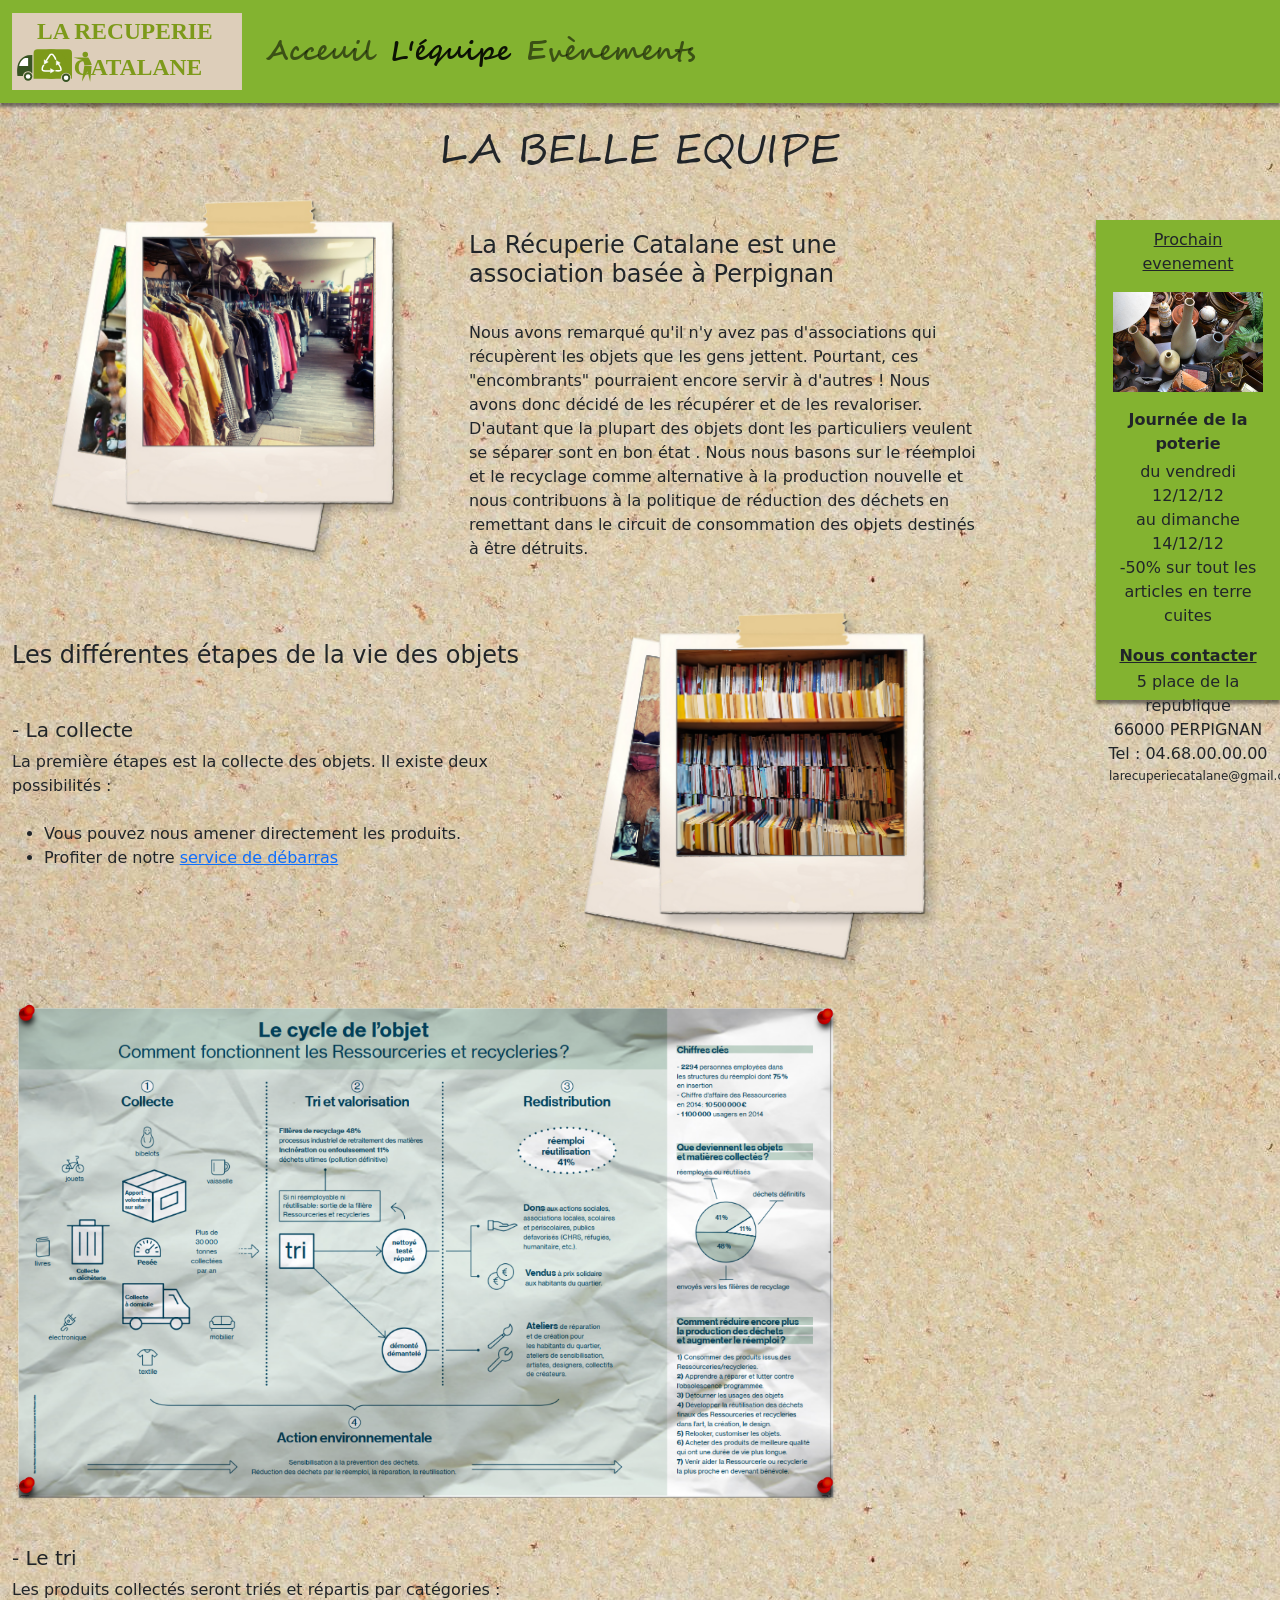
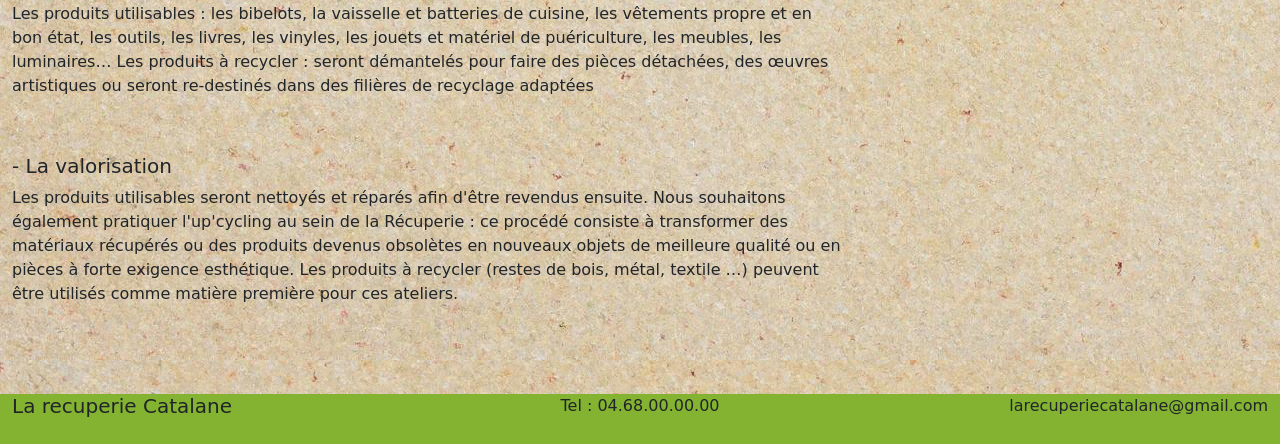
==== equipe.html @ 3400a461 "create new page and link create equipe html add link on navbar" ====
<!DOCTYPE html>
<html>

<head>

    <title>L'équipe</title>
    <meta charset="UTF-8">
    <link href="bootstrap/bootstrap.min.css" rel="stylesheet">
    <link rel="stylesheet" href="style.css">

</head>

<body>

    <nav class="navbar navbar-expand-lg navbar-light">
        <div class="container-fluid">
            <a class="navbar-brand" href="La-recuperie-catalane.html"><img class="logo" src="assets/LOGO.svg"
                    alt="Logo de la récupèrerie catalane"></a>
            <button class="navbar-toggler" type="button" data-bs-toggle="collapse" data-bs-target="#navbarNav"
                aria-controls="navbarNav" aria-expanded="false" aria-label="Toggle navigation">
                <span class="navbar-toggler-icon"></span>
            </button>
            <div class="collapse navbar-collapse" id="navbarNav">
                <ul class="navbar-nav">
                    <li class="nav-item">
                        <a class="nav-link" aria-current="page" href="La-recuperie-catalane.html">Acceuil</a>
                    </li>
                    <li class="nav-item">
                        <a class="nav-link active" href="#">L'équipe</a>
                    </li>
                    <li class="nav-item">
                        <a class="nav-link" href="#">Evènements</a>
                    </li>
                </ul>
            </div>
        </div>
    </nav>

    <div class="container d-flex justify-content-center">
        <div>
            <h1 class="text-center mt-4">LA BELLE EQUIPE</h1>
            <h2 class="text-end"></h2>
        </div>
    </div>

    <div class="container-fluid">
        <div class="row">
            <img style="max-width: 457px ; max-height : 432px;" src="./assets/photo 1.png" alt="vetement">
            <article class=" col-12 col-md-5">
                <br><br>
                <h4>La Récuperie Catalane est une association basée à Perpignan</h3>
                    <p><br>
                        Nous avons remarqué qu'il n'y avez pas d'associations qui récupèrent les objets que les gens
                        jettent.

                        Pourtant, ces "encombrants" pourraient encore servir à d'autres !

                        Nous avons donc décidé de les récupérer et de les revaloriser. D'autant que la plupart des
                        objets dont les
                        particuliers veulent se séparer sont en bon état . Nous nous basons sur le réemploi et le
                        recyclage comme
                        alternative à la production nouvelle et nous contribuons à la politique de réduction des déchets
                        en
                        remettant dans le circuit de consommation des objets destinés à être détruits.
                    </p>
            </article>
        </div>
        <div class="row">

            <article class=" col-12 col-md-5">
                <br><br>
                <h4>Les différentes étapes de la vie des objets</h3>
                    <p><br>
                    <h5>- La collecte</h5>
                    La première étapes est la collecte des objets. Il existe deux possibilités : <br><br>
                    <ul>
                        <li>Vous pouvez nous amener directement les produits.</li>
                        <li>Profiter de notre <a href="">service de débarras</a></li>
                    </ul>
                    </p>
            </article>
            <img style="max-width: 457px ; max-height : 432px;" src="./assets/photo 2.png" alt="livres">
        </div>
        <div class="row">
            <img class="col-12 col-xl-8" src="./assets/poster.png" alt="la vie des objets">
        </div>
        <div class="row">
            <div class="col-12 col-xl-8">
                <p><br>
                <h5>- Le tri</h5>
                Les produits collectés seront triés et répartis par catégories : <br>

                Les produits utilisables : les bibelots, la vaisselle et batteries de cuisine, les vêtements propre et
                en
                bon état, les outils, les livres, les vinyles, les jouets et matériel de puériculture, les meubles, les
                luminaires…
                Les produits à recycler : seront démantelés pour faire des pièces détachées, des œuvres artistiques ou
                seront re-destinés dans des filières de recyclage adaptées
                </p>
            </div>
        </div>
        <div class="row">
            <div class="col-12 col-xl-8">
                <p><br>
                <h5>- La valorisation </h5>
                Les produits utilisables seront nettoyés et réparés afin d'être revendus ensuite.

                Nous souhaitons également pratiquer l'up'cycling au sein de la Récuperie : ce procédé consiste à
                transformer
                des matériaux récupérés ou des produits devenus obsolètes en nouveaux objets de meilleure qualité ou en
                pièces à forte exigence esthétique. Les produits à recycler (restes de bois, métal, textile …) peuvent
                être
                utilisés comme matière première pour ces ateliers.
                </p>
            </div>
        </div>
    </div>


    <aside class="container contact-bar d-none d-xl-block">
        <article>
            <p style="padding-top: 8px; text-decoration: underline;">
                Prochain evenement</p>
            <img src="./assets/vase.jpg" alt="vases">
            <p>
            <p style="margin-bottom: 4px;font-weight: bold;">Journée de la poterie</p>
            du vendredi 12/12/12 <br>
            au dimanche 14/12/12 <br>
            -50% sur tout les articles en terre cuites</p>
        </article>
        <p>
        <p style="font-weight: bold;text-decoration: underline;margin-bottom: 2px;">Nous contacter</p>
        5 place de la republique <br>
        66000 PERPIGNAN <br>
        Tel : 04.68.00.00.00 <br>
        <p style="margin :1px; font-size: 0.75em;">larecuperiecatalane@gmail.com</p>
        </p>
    </aside>
    <br> <br> <br>


    <footer class="container-fluid">
        <div class="d-flex justify-content-between">
        <div class="col"><h5>La recuperie Catalane</h5></div>
        <div class="col text-center"><p>Tel : 04.68.00.00.00</p></div>
        <div class="col text-end"><p>larecuperiecatalane@gmail.com</p></div>
        </div>
    </footer>

</body>

<script src="jquery-3.4.1.min.js"></script>
<script src="bootstrap/bootstrap.bundle.min.js"></script>
<script src="script.js"></script>

</html>
---- style.css ----
body{
    background-image: url("./assets/paper-bg.jpg") ;
}

nav.navbar{
    background-color: #83B330;
    box-shadow: 0 4px 3px 0 rgba(0, 0, 0, 0.479);
    border: black;
    font-family: SegoeScript, serif;
    font-weight: bold;
    font-size: 1.7rem;
    padding-right: 40px;
}

h1, h2{
    font-family: SegoeScript, serif;
}

nav a{
    color: black;    

}

.logo{
    width: 230px;
}

.contact-bar{
    width: 184px;
    height: 480px;
    position: fixed;
    right: 0px;
    top: 220px;
    background-color: #83B330;
    box-shadow: 0 4px 3px 0 rgba(0, 0, 0, 0.479);
    text-align: center;
}

.contact-bar img{
    width: 150px;
}

footer{
    background-color: #83B330;
    height: 50px;
    box-shadow: 0 4px 3px 0 rgba(0, 0, 0, 0.479);
}

@font-face {
    font-family: SegoeScript;
    src: url("./fonts/segoesc.ttf");
    font-weight: normal;
}

@font-face {
    font-family: SegoeScript;
    src: url("./fonts/segoescb.ttf");
    font-weight: bold;
}
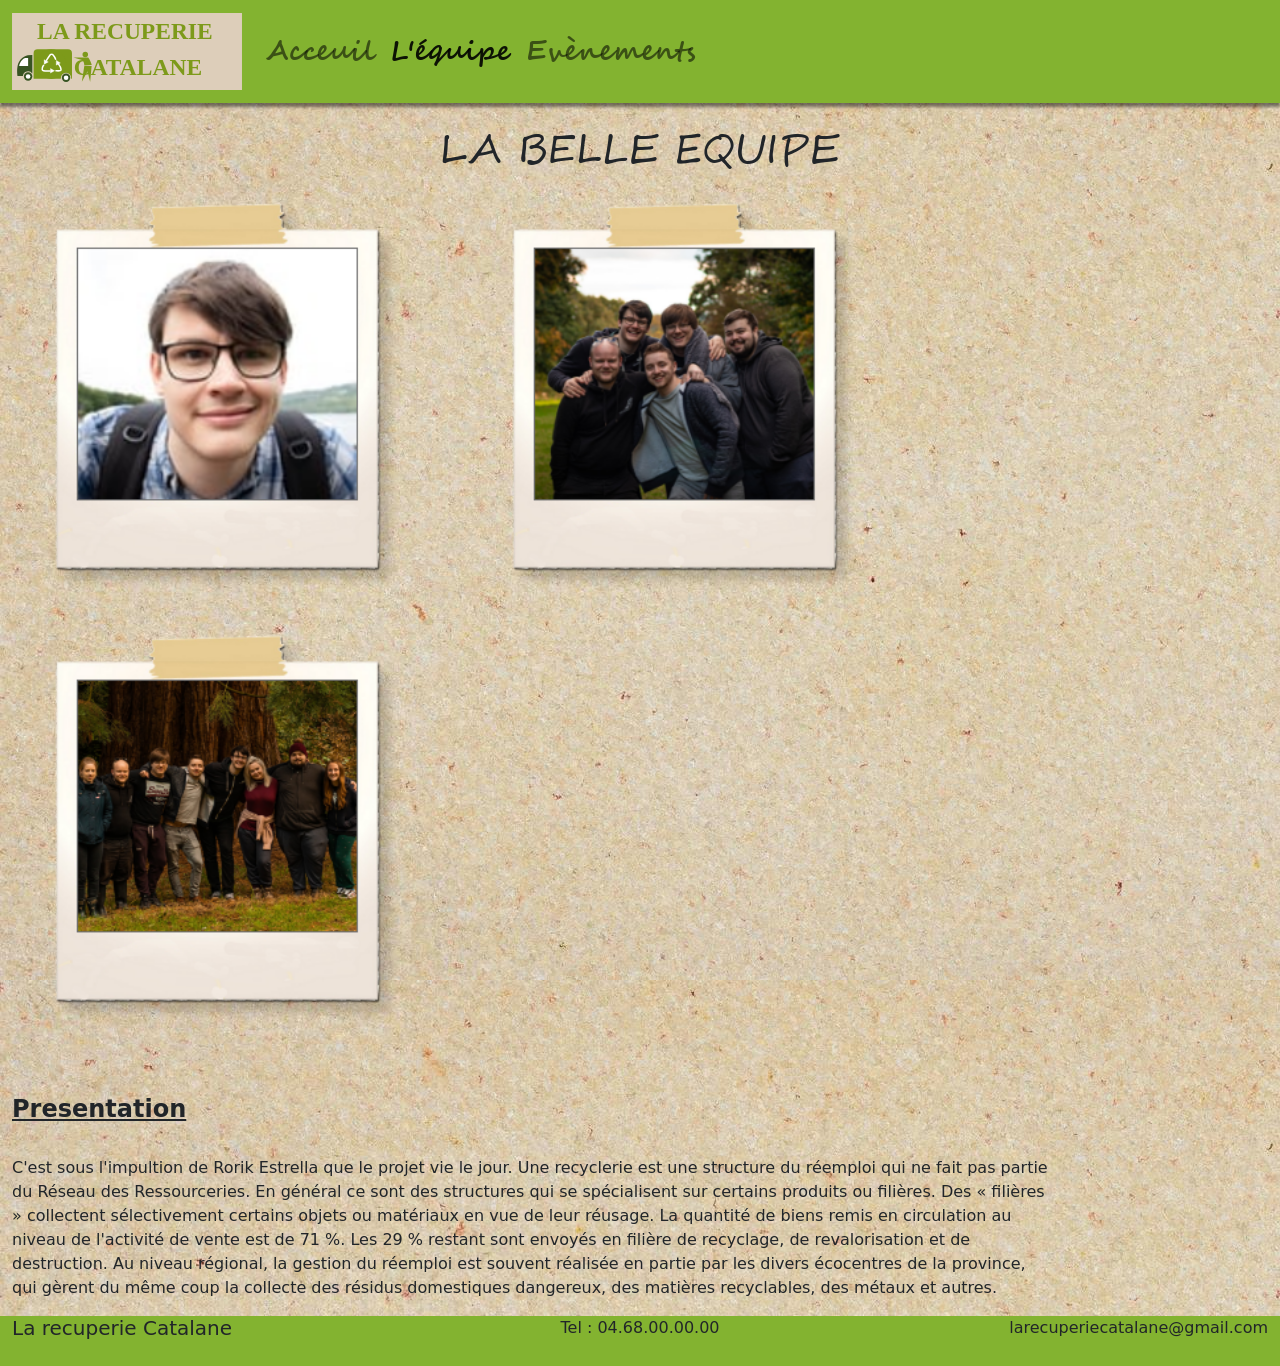
==== commit 5049e632: "make equipe page" ====
--- a/equipe.html
+++ b/equipe.html
@@ -45,107 +45,41 @@
 
     <div class="container-fluid">
         <div class="row">
-            <img style="max-width: 457px ; max-height : 432px;" src="./assets/photo 1.png" alt="vetement">
-            <article class=" col-12 col-md-5">
+            <img style="max-width: 457px ; max-height : 432px;" src="./assets/team1.png" alt="equipe">
+            <img style="max-width: 457px ; max-height : 432px;" src="./assets/team2.png" alt="equipe">
+            <img style="max-width: 457px ; max-height : 432px;" src="./assets/team3.png" alt="equipe">
+        </div>
+        <div class="row">
+            <article class=" col-12 col-md-10">
                 <br><br>
-                <h4>La Récuperie Catalane est une association basée à Perpignan</h3>
+                <h4 style="font-weight: bold;text-decoration: underline;">Presentation</h4>
                     <p><br>
-                        Nous avons remarqué qu'il n'y avez pas d'associations qui récupèrent les objets que les gens
-                        jettent.
-
-                        Pourtant, ces "encombrants" pourraient encore servir à d'autres !
-
-                        Nous avons donc décidé de les récupérer et de les revaloriser. D'autant que la plupart des
-                        objets dont les
-                        particuliers veulent se séparer sont en bon état . Nous nous basons sur le réemploi et le
-                        recyclage comme
-                        alternative à la production nouvelle et nous contribuons à la politique de réduction des déchets
-                        en
-                        remettant dans le circuit de consommation des objets destinés à être détruits.
+                        C'est sous l'impultion de Rorik Estrella que le projet vie le jour.
+                        Une recyclerie est une structure du réemploi qui ne fait pas partie du Réseau des Ressourceries.
+                        En général ce sont des structures qui se spécialisent sur certains produits ou filières. Des «
+                        filières » collectent sélectivement certains objets ou matériaux en vue de leur réusage. La
+                        quantité de biens remis en circulation au niveau de l'activité de vente est de 71 %. Les 29 %
+                        restant sont envoyés en filière de recyclage, de revalorisation et de destruction.
+                        Au niveau régional, la gestion du réemploi est souvent réalisée en partie par les divers
+                        écocentres de la province, qui gèrent du même coup la collecte des résidus domestiques
+                        dangereux, des matières recyclables, des métaux et autres.
                     </p>
             </article>
-        </div>
-        <div class="row">
-
-            <article class=" col-12 col-md-5">
-                <br><br>
-                <h4>Les différentes étapes de la vie des objets</h3>
-                    <p><br>
-                    <h5>- La collecte</h5>
-                    La première étapes est la collecte des objets. Il existe deux possibilités : <br><br>
-                    <ul>
-                        <li>Vous pouvez nous amener directement les produits.</li>
-                        <li>Profiter de notre <a href="">service de débarras</a></li>
-                    </ul>
-                    </p>
-            </article>
-            <img style="max-width: 457px ; max-height : 432px;" src="./assets/photo 2.png" alt="livres">
-        </div>
-        <div class="row">
-            <img class="col-12 col-xl-8" src="./assets/poster.png" alt="la vie des objets">
-        </div>
-        <div class="row">
-            <div class="col-12 col-xl-8">
-                <p><br>
-                <h5>- Le tri</h5>
-                Les produits collectés seront triés et répartis par catégories : <br>
-
-                Les produits utilisables : les bibelots, la vaisselle et batteries de cuisine, les vêtements propre et
-                en
-                bon état, les outils, les livres, les vinyles, les jouets et matériel de puériculture, les meubles, les
-                luminaires…
-                Les produits à recycler : seront démantelés pour faire des pièces détachées, des œuvres artistiques ou
-                seront re-destinés dans des filières de recyclage adaptées
-                </p>
-            </div>
-        </div>
-        <div class="row">
-            <div class="col-12 col-xl-8">
-                <p><br>
-                <h5>- La valorisation </h5>
-                Les produits utilisables seront nettoyés et réparés afin d'être revendus ensuite.
-
-                Nous souhaitons également pratiquer l'up'cycling au sein de la Récuperie : ce procédé consiste à
-                transformer
-                des matériaux récupérés ou des produits devenus obsolètes en nouveaux objets de meilleure qualité ou en
-                pièces à forte exigence esthétique. Les produits à recycler (restes de bois, métal, textile …) peuvent
-                être
-                utilisés comme matière première pour ces ateliers.
-                </p>
-            </div>
-        </div>
-    </div>
 
 
-    <aside class="container contact-bar d-none d-xl-block">
-        <article>
-            <p style="padding-top: 8px; text-decoration: underline;">
-                Prochain evenement</p>
-            <img src="./assets/vase.jpg" alt="vases">
-            <p>
-            <p style="margin-bottom: 4px;font-weight: bold;">Journée de la poterie</p>
-            du vendredi 12/12/12 <br>
-            au dimanche 14/12/12 <br>
-            -50% sur tout les articles en terre cuites</p>
-        </article>
-        <p>
-        <p style="font-weight: bold;text-decoration: underline;margin-bottom: 2px;">Nous contacter</p>
-        5 place de la republique <br>
-        66000 PERPIGNAN <br>
-        Tel : 04.68.00.00.00 <br>
-        <p style="margin :1px; font-size: 0.75em;">larecuperiecatalane@gmail.com</p>
-        </p>
-    </aside>
-    <br> <br> <br>
-
-
-    <footer class="container-fluid">
-        <div class="d-flex justify-content-between">
-        <div class="col"><h5>La recuperie Catalane</h5></div>
-        <div class="col text-center"><p>Tel : 04.68.00.00.00</p></div>
-        <div class="col text-end"><p>larecuperiecatalane@gmail.com</p></div>
-        </div>
-    </footer>
+            <footer class="container-fluid">
+                <div class="d-flex justify-content-between">
+                    <div class="col">
+                        <h5>La recuperie Catalane</h5>
+                    </div>
+                    <div class="col text-center">
+                        <p>Tel : 04.68.00.00.00</p>
+                    </div>
+                    <div class="col text-end">
+                        <p>larecuperiecatalane@gmail.com</p>
+                    </div>
+                </div>
+            </footer>
 
 </body>
 
--- a/style.css
+++ b/style.css
@@ -44,6 +44,8 @@
     background-color: #83B330;
     height: 50px;
     box-shadow: 0 4px 3px 0 rgba(0, 0, 0, 0.479);
+    position: relative;
+    bottom: 0px;
 }
 
 @font-face {
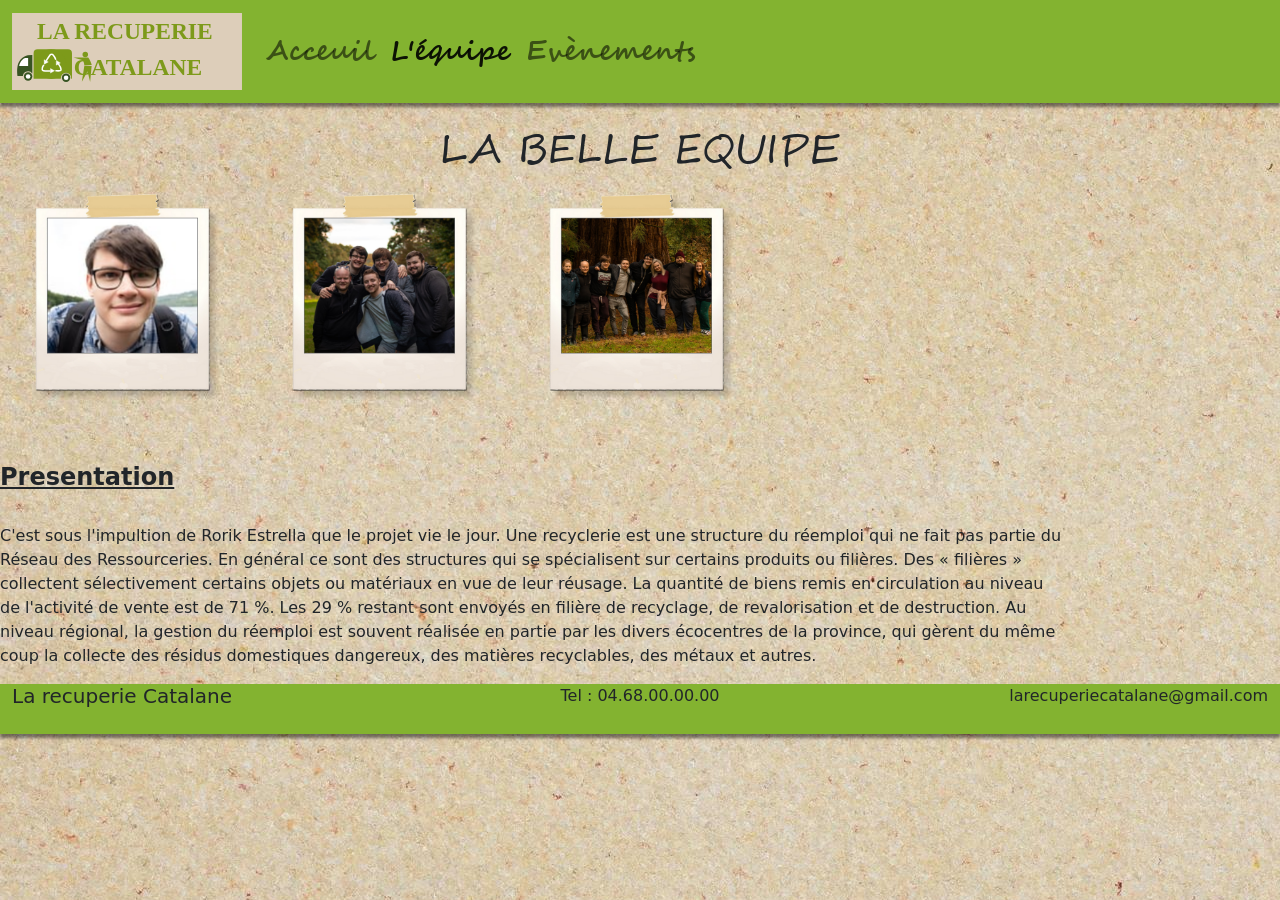
==== commit 1c459608: "html correction" ====
--- a/equipe.html
+++ b/equipe.html
@@ -1,5 +1,5 @@
 <!DOCTYPE html>
-<html>
+<html lang="fr">
 
 <head>
 
@@ -29,7 +29,7 @@
                         <a class="nav-link active" href="#">L'équipe</a>
                     </li>
                     <li class="nav-item">
-                        <a class="nav-link" href="#">Evènements</a>
+                        <a class="nav-link" href="evenement.html">Evènements</a>
                     </li>
                 </ul>
             </div>
@@ -39,47 +39,48 @@
     <div class="container d-flex justify-content-center">
         <div>
             <h1 class="text-center mt-4">LA BELLE EQUIPE</h1>
-            <h2 class="text-end"></h2>
         </div>
     </div>
 
     <div class="container-fluid">
         <div class="row">
-            <img style="max-width: 457px ; max-height : 432px;" src="./assets/team1.png" alt="equipe">
-            <img style="max-width: 457px ; max-height : 432px;" src="./assets/team2.png" alt="equipe">
-            <img style="max-width: 457px ; max-height : 432px;" src="./assets/team3.png" alt="equipe">
+            <img style="max-width: 257px ; max-height : 232px;" src="./assets/team1.png" alt="equipe">
+            <img style="max-width: 257px ; max-height : 232px;" src="./assets/team2.png" alt="equipe">
+            <img style="max-width: 257px ; max-height : 232px;" src="./assets/team3.png" alt="equipe">
         </div>
-        <div class="row">
-            <article class=" col-12 col-md-10">
-                <br><br>
-                <h4 style="font-weight: bold;text-decoration: underline;">Presentation</h4>
-                    <p><br>
-                        C'est sous l'impultion de Rorik Estrella que le projet vie le jour.
-                        Une recyclerie est une structure du réemploi qui ne fait pas partie du Réseau des Ressourceries.
-                        En général ce sont des structures qui se spécialisent sur certains produits ou filières. Des «
-                        filières » collectent sélectivement certains objets ou matériaux en vue de leur réusage. La
-                        quantité de biens remis en circulation au niveau de l'activité de vente est de 71 %. Les 29 %
-                        restant sont envoyés en filière de recyclage, de revalorisation et de destruction.
-                        Au niveau régional, la gestion du réemploi est souvent réalisée en partie par les divers
-                        écocentres de la province, qui gèrent du même coup la collecte des résidus domestiques
-                        dangereux, des matières recyclables, des métaux et autres.
-                    </p>
-            </article>
+    </div>
+    <div class="row">
+        <article class=" col-12 col-md-10">
+            <br><br>
+            <h4 style="font-weight: bold;text-decoration: underline;">Presentation</h4>
+            <p><br>
+                C'est sous l'impultion de Rorik Estrella que le projet vie le jour.
+                Une recyclerie est une structure du réemploi qui ne fait pas partie du Réseau des Ressourceries.
+                En général ce sont des structures qui se spécialisent sur certains produits ou filières. Des «
+                filières » collectent sélectivement certains objets ou matériaux en vue de leur réusage. La
+                quantité de biens remis en circulation au niveau de l'activité de vente est de 71 %. Les 29 %
+                restant sont envoyés en filière de recyclage, de revalorisation et de destruction.
+                Au niveau régional, la gestion du réemploi est souvent réalisée en partie par les divers
+                écocentres de la province, qui gèrent du même coup la collecte des résidus domestiques
+                dangereux, des matières recyclables, des métaux et autres.
+            </p>
+        </article>
+    </div>
 
 
-            <footer class="container-fluid">
-                <div class="d-flex justify-content-between">
-                    <div class="col">
-                        <h5>La recuperie Catalane</h5>
-                    </div>
-                    <div class="col text-center">
-                        <p>Tel : 04.68.00.00.00</p>
-                    </div>
-                    <div class="col text-end">
-                        <p>larecuperiecatalane@gmail.com</p>
-                    </div>
-                </div>
-            </footer>
+    <footer class="container-fluid">
+        <div class="d-flex justify-content-between">
+            <div class="col">
+                <h5 class="foot">La recuperie Catalane</h5>
+            </div>
+            <div class="foot col text-center">
+                <p>Tel : 04.68.00.00.00</p>
+            </div>
+            <div class="foot col text-end">
+                <p>larecuperiecatalane@gmail.com</p>
+            </div>
+        </div>
+    </footer>
 
 </body>
 
--- a/style.css
+++ b/style.css
@@ -44,7 +44,7 @@
     background-color: #83B330;
     height: 50px;
     box-shadow: 0 4px 3px 0 rgba(0, 0, 0, 0.479);
-    position: relative;
+    position:static;
     bottom: 0px;
 }
 
@@ -58,4 +58,19 @@
     font-family: SegoeScript;
     src: url("./fonts/segoescb.ttf");
     font-weight: bold;
-}+}
+
+
+@media screen and (max-width: 600px) { 
+
+.tx{
+    font-size: 1.2rem;
+}
+
+.foot{
+    font-size: 0.7rem;
+}
+
+ }
+
+ 
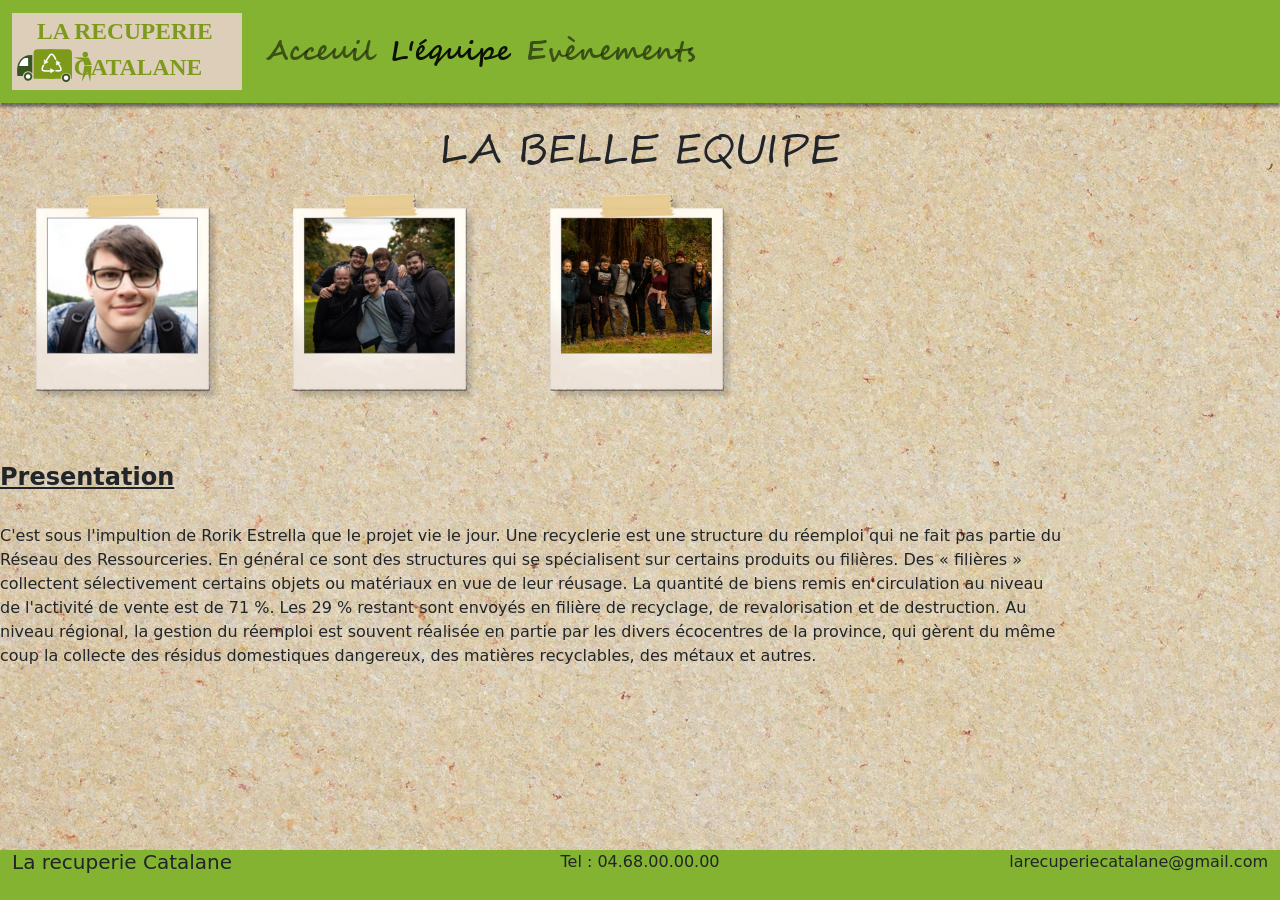
==== commit 97055b14: "finalisation page evenement" ====
--- a/equipe.html
+++ b/equipe.html
@@ -11,77 +11,77 @@
 </head>
 
 <body>
+    <div id="main">
+        <nav class="navbar navbar-expand-lg navbar-light">
+            <div class="container-fluid">
+                <a class="navbar-brand" href="La-recuperie-catalane.html"><img class="logo" src="assets/LOGO.svg"
+                        alt="Logo de la récupèrerie catalane"></a>
+                <button class="navbar-toggler" type="button" data-bs-toggle="collapse" data-bs-target="#navbarNav"
+                    aria-controls="navbarNav" aria-expanded="false" aria-label="Toggle navigation">
+                    <span class="navbar-toggler-icon"></span>
+                </button>
+                <div class="collapse navbar-collapse" id="navbarNav">
+                    <ul class="navbar-nav">
+                        <li class="nav-item">
+                            <a class="nav-link" aria-current="page" href="La-recuperie-catalane.html">Acceuil</a>
+                        </li>
+                        <li class="nav-item">
+                            <a class="nav-link active" href="#">L'équipe</a>
+                        </li>
+                        <li class="nav-item">
+                            <a class="nav-link" href="evenement.html">Evènements</a>
+                        </li>
+                    </ul>
+                </div>
+            </div>
+        </nav>
 
-    <nav class="navbar navbar-expand-lg navbar-light">
-        <div class="container-fluid">
-            <a class="navbar-brand" href="La-recuperie-catalane.html"><img class="logo" src="assets/LOGO.svg"
-                    alt="Logo de la récupèrerie catalane"></a>
-            <button class="navbar-toggler" type="button" data-bs-toggle="collapse" data-bs-target="#navbarNav"
-                aria-controls="navbarNav" aria-expanded="false" aria-label="Toggle navigation">
-                <span class="navbar-toggler-icon"></span>
-            </button>
-            <div class="collapse navbar-collapse" id="navbarNav">
-                <ul class="navbar-nav">
-                    <li class="nav-item">
-                        <a class="nav-link" aria-current="page" href="La-recuperie-catalane.html">Acceuil</a>
-                    </li>
-                    <li class="nav-item">
-                        <a class="nav-link active" href="#">L'équipe</a>
-                    </li>
-                    <li class="nav-item">
-                        <a class="nav-link" href="evenement.html">Evènements</a>
-                    </li>
-                </ul>
+        <div class="container d-flex justify-content-center">
+            <div>
+                <h1 class="text-center mt-4">LA BELLE EQUIPE</h1>
             </div>
         </div>
-    </nav>
 
-    <div class="container d-flex justify-content-center">
-        <div>
-            <h1 class="text-center mt-4">LA BELLE EQUIPE</h1>
-        </div>
-    </div>
-
-    <div class="container-fluid">
-        <div class="row">
-            <img style="max-width: 257px ; max-height : 232px;" src="./assets/team1.png" alt="equipe">
-            <img style="max-width: 257px ; max-height : 232px;" src="./assets/team2.png" alt="equipe">
-            <img style="max-width: 257px ; max-height : 232px;" src="./assets/team3.png" alt="equipe">
-        </div>
-    </div>
-    <div class="row">
-        <article class=" col-12 col-md-10">
-            <br><br>
-            <h4 style="font-weight: bold;text-decoration: underline;">Presentation</h4>
-            <p><br>
-                C'est sous l'impultion de Rorik Estrella que le projet vie le jour.
-                Une recyclerie est une structure du réemploi qui ne fait pas partie du Réseau des Ressourceries.
-                En général ce sont des structures qui se spécialisent sur certains produits ou filières. Des «
-                filières » collectent sélectivement certains objets ou matériaux en vue de leur réusage. La
-                quantité de biens remis en circulation au niveau de l'activité de vente est de 71 %. Les 29 %
-                restant sont envoyés en filière de recyclage, de revalorisation et de destruction.
-                Au niveau régional, la gestion du réemploi est souvent réalisée en partie par les divers
-                écocentres de la province, qui gèrent du même coup la collecte des résidus domestiques
-                dangereux, des matières recyclables, des métaux et autres.
-            </p>
-        </article>
-    </div>
-
-
-    <footer class="container-fluid">
-        <div class="d-flex justify-content-between">
-            <div class="col">
-                <h5 class="foot">La recuperie Catalane</h5>
-            </div>
-            <div class="foot col text-center">
-                <p>Tel : 04.68.00.00.00</p>
-            </div>
-            <div class="foot col text-end">
-                <p>larecuperiecatalane@gmail.com</p>
+        <div class="container-fluid">
+            <div class="row">
+                <img style="max-width: 257px ; max-height : 232px;" src="./assets/team1.png" alt="equipe">
+                <img style="max-width: 257px ; max-height : 232px;" src="./assets/team2.png" alt="equipe">
+                <img style="max-width: 257px ; max-height : 232px;" src="./assets/team3.png" alt="equipe">
             </div>
         </div>
-    </footer>
+        <div class="row">
+            <article class=" col-12 col-md-10">
+                <br><br>
+                <h4 style="font-weight: bold;text-decoration: underline;">Presentation</h4>
+                <p><br>
+                    C'est sous l'impultion de Rorik Estrella que le projet vie le jour.
+                    Une recyclerie est une structure du réemploi qui ne fait pas partie du Réseau des Ressourceries.
+                    En général ce sont des structures qui se spécialisent sur certains produits ou filières. Des «
+                    filières » collectent sélectivement certains objets ou matériaux en vue de leur réusage. La
+                    quantité de biens remis en circulation au niveau de l'activité de vente est de 71 %. Les 29 %
+                    restant sont envoyés en filière de recyclage, de revalorisation et de destruction.
+                    Au niveau régional, la gestion du réemploi est souvent réalisée en partie par les divers
+                    écocentres de la province, qui gèrent du même coup la collecte des résidus domestiques
+                    dangereux, des matières recyclables, des métaux et autres.
+                </p>
+            </article>
+        </div>
 
+ 
+        <footer class="container-fluid">
+            <div class="d-flex justify-content-between">
+                <div class="col">
+                    <h5 class="foot">La recuperie Catalane</h5>
+                </div>
+                <div class="foot col text-center">
+                    <p>Tel : 04.68.00.00.00</p>
+                </div>
+                <div class="foot col text-end">
+                    <p>larecuperiecatalane@gmail.com</p>
+                </div>
+            </div>
+        </footer>
+   </div>
 </body>
 
 <script src="jquery-3.4.1.min.js"></script>
--- a/style.css
+++ b/style.css
@@ -1,5 +1,15 @@
 body{
     background-image: url("./assets/paper-bg.jpg") ;
+}
+
+body, html{
+    height:100%;
+}
+
+
+#main{
+position:relative;
+min-height:100%;
 }
 
 nav.navbar{
@@ -43,8 +53,7 @@
 footer{
     background-color: #83B330;
     height: 50px;
-    box-shadow: 0 4px 3px 0 rgba(0, 0, 0, 0.479);
-    position:static;
+    position:absolute;
     bottom: 0px;
 }
 
@@ -71,6 +80,6 @@
     font-size: 0.7rem;
 }
 
- }
+}
 
  
